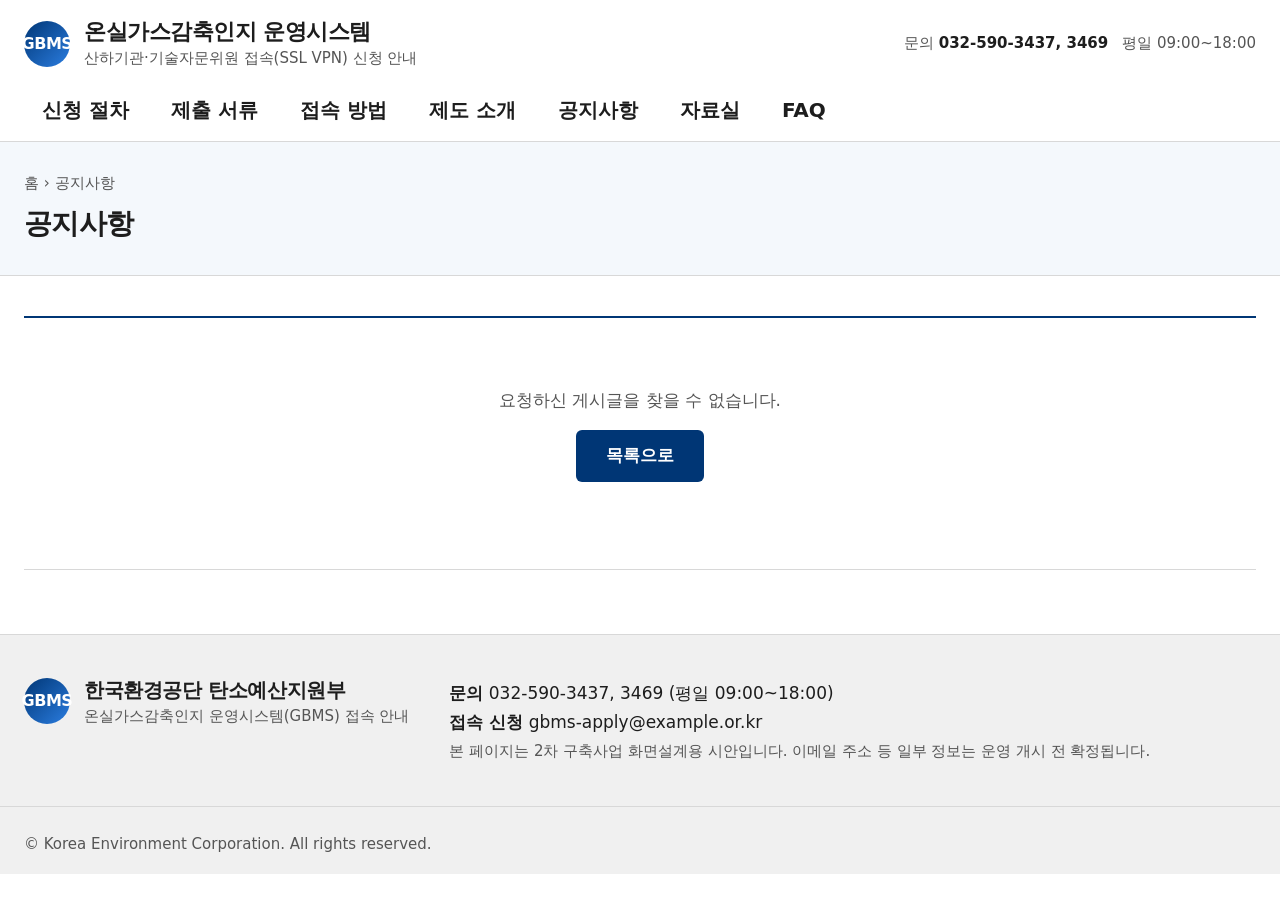
==== view.html @ cc0be550 "Remove government banner from view.html Removed the government banner section from the HTML." ====
<!DOCTYPE html>
<html lang="ko">
<head>
<meta charset="UTF-8">
<meta name="viewport" content="width=device-width, initial-scale=1">
<title>게시글 | 온실가스감축인지 운영시스템 접속 안내</title>
<link rel="icon" href="data:image/svg+xml,%3Csvg xmlns=%27http://www.w3.org/2000/svg%27 viewBox=%270 0 32 32%27%3E%3Crect width=%2732%27 height=%2732%27 rx=%278%27 fill=%27%230b4da2%27/%3E%3Ctext x=%2716%27 y=%2721%27 font-size=%2713%27 font-family=%27sans-serif%27 font-weight=%27700%27 fill=%27%23fff%27 text-anchor=%27middle%27%3EG%3C/text%3E%3C/svg%3E">
<link rel="stylesheet" href="style.css">
<script src="data/site.js" defer></script>
<script src="data/posts.js" defer></script>
<script src="assets/app.js" defer></script>
</head>
<body>

<a class="skip" href="#main">본문 바로가기</a>

<header>
  <div class="wrap">
    <div class="head-top">
      <div class="brand">
        <div class="emblem" data-site="emblem" aria-hidden="true"></div>
        <a href="index.html">
          <b data-site="name"></b>
          <small data-site="subtitle"></small>
        </a>
      </div>
      <div class="head-util">
        <span>문의 <span class="tel" data-site="tel"></span></span>
        <span data-site="telHours"></span>
      </div>
    </div>
    <nav class="gnb" aria-label="주요 메뉴">
      <a href="index.html#apply">신청 절차</a>
      <a href="index.html#docs">제출 서류</a>
      <a href="index.html#access">접속 방법</a>
      <a href="index.html#intro">제도 소개</a>
      <a href="index.html#notice">공지사항</a>
      <a href="index.html#files">자료실</a>
      <a href="index.html#faq">FAQ</a>
    </nav>
  </div>
</header>

<main id="main">
  <div class="page-head">
    <div class="wrap">
      <nav class="crumb" aria-label="현재 위치"><a href="index.html">홈</a> › <span id="crumbBoard">게시판</span></nav>
      <h1 id="boardTitle">게시판</h1>
    </div>
  </div>

  <div class="post">
    <div class="wrap" id="app"></div>
  </div>
</main>

<footer>
  <div class="wrap">
    <div class="foot-inner">
      <div class="foot-brand">
        <div class="emblem" data-site="emblem" aria-hidden="true"></div>
        <div>
          <b data-site="org"></b>
          <span data-site="utilbarNote"></span>
        </div>
      </div>
      <div class="foot-info">
        <address data-site="address"></address>
        <p><span class="label">문의</span> <span data-site="tel"></span> (<span data-site="telHours"></span>)</p>
        <p><span class="label">접속 신청</span> <span data-site="email"></span></p>
        <p class="hint" data-site="draftNotice"></p>
      </div>
    </div>
  </div>
  <div class="foot-bottom">
    <div class="wrap">
      <p class="copyright" data-site="copyright"></p>
    </div>
  </div>
</footer>

</body>
</html>
---- style.css ----
/* ══════════════════════════════════════════════════════════════════
   온실가스감축인지 운영시스템 접속 안내 — 공용 스타일

   타이포·여백·상하단 구조는 정부 누리집 표준(고용노동부 기준)에 맞췄습니다.
     본문 17px / 행간 1.5 / 본문색 #1d1d1d / 본문폭 1280px
     전자정부 배너 15px · 헤더 유틸 15px · 주메뉴 20px Bold
     푸터 배경 #f0f0f0 · 구분선 #d8d8d8 · 기본 남색 #003675
   색만 바꾸려면 아래 :root 값만 수정하세요.
   ══════════════════════════════════════════════════════════════════ */
:root{
  /* 정부 누리집 표준 계열 */
  --navy:#003675;        /* 기본 남색 */
  --navy-dark:#00264f;
  --navy-700:#0b4da2;
  --navy-500:#2b7de0;
  --tint-100:#e6eef7;
  --tint-050:#f4f8fc;
  --banner:#edf1f5;      /* 전자정부 배너 띠 */
  --footer-bg:#f0f0f0;
  --line:#d8d8d8;
  --line-soft:#e7ecf1;
  --text:#1d1d1d;
  --muted:#555;          /* 흰 배경 대비 7.5:1 */
  --off:#6b7280;
  --white:#fff;
  --radius:8px;
  --shadow:0 1px 2px rgba(0,54,117,.06), 0 8px 24px rgba(0,54,117,.06);
  --wrap:1280px;
  --header-h:92px;
}
*{box-sizing:border-box}
html{scroll-behavior:smooth}
@media (prefers-reduced-motion:reduce){
  html{scroll-behavior:auto}
  *{animation-duration:.01ms !important;transition-duration:.01ms !important}
}
body{
  margin:0;
  font-family:"Pretendard GOV","Pretendard","맑은 고딕","Malgun Gothic","Apple SD Gothic Neo",system-ui,sans-serif;
  color:var(--text);background:var(--white);
  font-size:17px;line-height:1.5;
  -webkit-text-size-adjust:100%;
}
a{color:var(--navy);text-decoration:none}
a:hover{text-decoration:underline}
.wrap{width:100%;max-width:var(--wrap);margin:0 auto;padding:0 24px}
.muted{color:var(--muted)}
.off{color:var(--off)}

:focus-visible{outline:3px solid var(--navy-500);outline-offset:2px;border-radius:3px}

.sr-only{position:absolute;width:1px;height:1px;margin:-1px;padding:0;overflow:hidden;clip:rect(0 0 0 0);white-space:nowrap;border:0}
.skip{position:absolute;left:-9999px;top:0;z-index:100;background:var(--navy);color:#fff;padding:10px 20px;border-radius:0 0 6px 0;font-weight:700}
.skip:focus{left:0;text-decoration:none}

section,[id]{scroll-margin-top:var(--header-h)}

/* ── 전자정부 배너 (정부 누리집 공통 안내 띠) ── */
.govbar{background:var(--banner);font-size:15px;color:var(--text)}
.govbar .wrap{display:flex;align-items:center;min-height:32px;padding-top:6px;padding-bottom:6px;gap:8px}

/* ── 헤더 ── */
header{background:var(--white);border-bottom:1px solid var(--line);position:sticky;top:0;z-index:50}
.head-top{display:flex;align-items:center;justify-content:space-between;gap:20px;padding:18px 0 14px}
.brand{display:flex;align-items:center;gap:14px}
.emblem{
  width:46px;height:46px;border-radius:50%;flex:none;
  background:linear-gradient(135deg,var(--navy),var(--navy-500));
  display:flex;align-items:center;justify-content:center;
  color:#fff;font-weight:800;font-size:16px;letter-spacing:-.5px;
}
.brand a{color:inherit}
.brand a:hover{text-decoration:none}
.brand b{display:block;font-size:22px;font-weight:700;letter-spacing:-.5px;color:var(--text);line-height:1.3}
.brand small{display:block;color:var(--muted);font-size:15px}
.head-util{display:flex;align-items:center;gap:14px;font-size:15px;color:var(--muted);flex-wrap:wrap;justify-content:flex-end}
.head-util .tel{color:var(--text);font-weight:700}

nav.gnb{display:flex;gap:6px;flex-wrap:wrap;padding-bottom:4px}
nav.gnb a{padding:12px 18px;font-size:20px;font-weight:700;color:var(--text);border-radius:4px;line-height:1.5}
nav.gnb a:hover{color:var(--navy);background:var(--tint-050);text-decoration:none}
nav.gnb a[aria-current]{color:var(--navy);box-shadow:inset 0 -3px 0 var(--navy)}

/* ── 히어로 ── */
.hero{
  background:
    radial-gradient(1000px 300px at 85% -10%, rgba(43,125,224,.3), transparent 60%),
    linear-gradient(120deg,var(--navy-dark),var(--navy) 55%,var(--navy-700));
  color:#fff;padding:60px 0 56px;
}
.hero-grid{display:grid;grid-template-columns:1.25fr .9fr;gap:36px;align-items:center}
.hero .tag{display:inline-block;background:rgba(255,255,255,.14);border:1px solid rgba(255,255,255,.3);padding:6px 14px;border-radius:999px;font-size:15px;margin-bottom:18px}
.hero h1{margin:0 0 16px;font-size:38px;line-height:1.3;letter-spacing:-1px;font-weight:700}
.hero p{margin:0;max-width:700px;color:#e2ecf8;font-size:17px}
.hero-btns{display:flex;gap:10px;flex-wrap:wrap;margin-top:28px}
.btn{display:inline-flex;align-items:center;justify-content:center;gap:8px;padding:14px 24px;border-radius:6px;font-weight:700;font-size:17px;border:1px solid transparent}
.btn-primary{background:#fff;color:var(--navy)}
.btn-primary:hover{background:#e9f0f8;text-decoration:none}
.btn-ghost{border-color:rgba(255,255,255,.55);color:#fff}
.btn-ghost:hover{background:rgba(255,255,255,.12);text-decoration:none;color:#fff}

.apply-box{background:#fff;color:var(--text);border-radius:10px;padding:26px;box-shadow:0 14px 40px rgba(0,20,48,.35)}
.apply-box h2{margin:0 0 6px;font-size:20px;color:var(--navy);letter-spacing:-.4px}
.apply-box .sub{margin:0 0 16px;font-size:15px;color:var(--muted)}
.apply-box ol{margin:0 0 18px;padding:0;list-style:none;counter-reset:mini}
.apply-box li{counter-increment:mini;display:flex;gap:12px;align-items:flex-start;padding:11px 0;border-top:1px dashed var(--line);font-size:16px}
.apply-box li:first-child{border-top:0}
.apply-box li::before{content:counter(mini);flex:none;width:24px;height:24px;border-radius:50%;background:var(--navy);color:#fff;font-size:13px;font-weight:700;display:inline-flex;align-items:center;justify-content:center;margin-top:2px}
.apply-box li b{color:var(--navy)}
.apply-box .btns{display:grid;gap:9px}
.btn-block{width:100%}
.btn-strong{background:var(--navy);color:#fff}
.btn-strong:hover{background:var(--navy-700);text-decoration:none;color:#fff}
.btn-soft{background:var(--tint-050);color:var(--navy);border-color:var(--line)}
.btn-soft:hover{background:var(--tint-100);text-decoration:none}
.apply-box .tip{font-size:14px;color:var(--muted);margin:12px 0 0;text-align:center}

/* ── 섹션 공통 ── */
section{padding:64px 0;border-top:1px solid var(--line-soft)}
section:first-of-type{border-top:0}
.bg-tint{background:var(--tint-050)}
.sec-head{margin-bottom:30px}
.sec-head .eyebrow{margin:0;color:var(--navy-700);font-weight:700;font-size:15px;letter-spacing:.6px}
.sec-head h2{margin:8px 0 10px;font-size:30px;font-weight:700;letter-spacing:-.8px;line-height:1.35}
.sec-head p{margin:0;color:var(--muted);font-size:17px}

/* ── 카드 ── */
.grid{display:grid;gap:18px}
.grid-3{grid-template-columns:repeat(3,1fr)}
.card{background:var(--white);border:1px solid var(--line);border-radius:var(--radius);padding:26px;box-shadow:var(--shadow)}
.card h3{margin:0 0 10px;font-size:19px;font-weight:700;color:var(--navy)}
.card p{margin:0;color:var(--muted);font-size:16px}
.note{margin-top:20px;background:var(--tint-050);border:1px solid var(--line);border-left:4px solid var(--navy);border-radius:6px;padding:18px 20px;font-size:16px}
.bg-tint .note{background:#fff}
.note b{color:var(--navy)}
.note ul{margin:10px 0 0;padding-left:20px}
.note li{margin:4px 0}

/* ── 신청 대상 ── */
.who-grid{display:grid;grid-template-columns:repeat(2,1fr);gap:18px}
.who{border:1px solid var(--line);border-radius:var(--radius);padding:24px 26px;background:#fff;box-shadow:var(--shadow)}
.who.yes{border-top:4px solid var(--navy)}
.who.no{border-top:4px solid #b6bfc9;background:#fafbfc}
.who .lbl{display:inline-block;font-size:14px;font-weight:700;padding:4px 12px;border-radius:999px;margin-bottom:12px}
.who.yes .lbl{background:var(--tint-100);color:var(--navy)}
.who.no .lbl{background:#e4e7ea;color:#4a5460}
.who h3{margin:0 0 10px;font-size:20px;font-weight:700}
.who p{margin:0;font-size:16px;color:var(--muted)}
.who ul{margin:12px 0 0;padding-left:20px;font-size:16px}
.who li{margin:4px 0}

/* ── 절차 스텝 ── */
.steps{counter-reset:step;display:grid;gap:16px;grid-template-columns:repeat(3,1fr);list-style:none;margin:0;padding:0}
.step{background:#fff;border:1px solid var(--line);border-radius:var(--radius);padding:24px;box-shadow:var(--shadow)}
.step::before{
  counter-increment:step;content:counter(step,decimal-leading-zero);
  display:inline-flex;align-items:center;justify-content:center;
  width:32px;height:32px;border-radius:50%;background:var(--navy);color:#fff;
  font-size:15px;font-weight:700;margin-bottom:12px;
}
.step h3{margin:0 0 8px;font-size:18px;font-weight:700}
.step p{margin:0;font-size:16px;color:var(--muted)}
.step .actor{display:inline-block;margin-top:12px;font-size:14px;font-weight:700;background:var(--tint-100);color:var(--navy);padding:4px 11px;border-radius:999px}

/* ── 제출 서류 ── */
.docs{display:grid;grid-template-columns:repeat(2,1fr);gap:18px}
.doc{display:flex;gap:18px;border:1px solid var(--line);border-radius:var(--radius);padding:24px;background:#fff;box-shadow:var(--shadow)}
.doc .no{flex:none;width:48px;height:48px;border-radius:8px;background:var(--navy);color:#fff;font-weight:700;font-size:20px;display:flex;align-items:center;justify-content:center}
.doc h3{margin:0 0 6px;font-size:18px;font-weight:700}
.doc p{margin:0;font-size:16px;color:var(--muted)}
.doc .meta{margin-top:12px;display:flex;gap:9px;flex-wrap:wrap;align-items:center;font-size:15px}
.chip{display:inline-block;background:var(--tint-050);border:1px solid var(--line);border-radius:4px;padding:4px 10px;color:#33465c}

.submit{margin-top:20px;display:grid;grid-template-columns:1.1fr .9fr;overflow:hidden;border:1px solid var(--line);border-radius:var(--radius);background:#fff;box-shadow:var(--shadow)}
.submit > div{padding:26px 28px}
.submit .to{background:var(--navy);color:#fff}
.submit .to h3{margin:0 0 12px;font-size:16px;color:#c6daf1;font-weight:600}
.submit .to .mail{display:inline-block;font-size:24px;font-weight:700;letter-spacing:-.4px;word-break:break-all;color:#fff}
.submit .to p{margin:10px 0 0;font-size:15px;color:#c6daf1}
.submit .to .pending{font-size:14px;color:#9fbde0}
.submit .how h3{margin:0 0 10px;font-size:18px;font-weight:700;color:var(--navy)}
.submit .how ul{margin:0;padding-left:20px;font-size:16px}
.submit .how li{margin:5px 0}

/* ── 접속 방법 ── */
.flow{display:grid;grid-template-columns:repeat(4,1fr);gap:14px;margin:0;padding:0;list-style:none;counter-reset:flow}
.flow li{border:1px solid var(--line);border-radius:6px;padding:20px;background:#fff;text-align:center}
.flow li b{display:block;color:var(--navy);font-size:17px;font-weight:700;margin-bottom:6px}
.flow li b::before{counter-increment:flow;content:counter(flow,decimal-leading-zero) ". "}
.flow li span{font-size:15px;color:var(--muted)}

/* ── 테이블 ── */
.tbl-wrap{width:100%;overflow-x:auto;border:1px solid var(--line);border-radius:var(--radius);background:#fff}
table{width:100%;border-collapse:collapse;font-size:16px}
caption{text-align:left;padding:16px 18px;font-weight:700;font-size:17px;color:var(--navy);border-bottom:1px solid var(--line);background:var(--tint-050)}
caption.sr-only{padding:0}
thead th{background:var(--tint-050);color:var(--text);font-weight:700;font-size:16px;padding:14px;border-bottom:1px solid var(--line);text-align:center;white-space:nowrap}
tbody td{padding:14px;border-bottom:1px solid var(--line-soft);text-align:center}
tbody tr:last-child td{border-bottom:0}
tbody tr:hover{background:#f7fafd}
td.subj{text-align:left;font-weight:500}
td.subj a{color:var(--text)}
td.subj a:hover{color:var(--navy)}
.col-no{width:80px}.col-writer{width:180px}.col-date{width:130px}.col-type{width:110px}.col-dl{width:100px}

.badge{display:inline-block;font-size:13px;font-weight:700;padding:3px 9px;border-radius:3px;margin-right:7px;vertical-align:2px}
.badge-notice{background:#fbe9e7;color:#a8321f}
.badge-new{background:var(--tint-100);color:var(--navy)}
.badge-file{background:#e6f1e7;color:#1f5c23}
.pin td{background:#fafcfe}
.ext{display:inline-block;min-width:56px;font-size:13px;font-weight:700;padding:4px 9px;border-radius:3px;background:#eef1f4;color:#44546a}
.ext.hwpx{background:#e5edf8;color:var(--navy)}
.ext.pdf{background:#fbe9e7;color:#a8321f}
.dl{font-weight:700;color:var(--navy)}
.dl.na{color:var(--off);font-weight:600}

.board-top{display:flex;justify-content:space-between;align-items:flex-end;gap:12px;margin-bottom:14px;flex-wrap:wrap}
.board-top .cnt{margin:0;font-size:16px;color:var(--muted)}
.board-top .cnt b{color:var(--navy)}

/* ── FAQ · 접기 ── */
details{border:1px solid var(--line);border-radius:6px;background:#fff;padding:18px 20px;margin-bottom:12px}
details[open]{background:var(--tint-050)}
.bg-tint details[open]{background:#fff}
summary{cursor:pointer;font-weight:700;font-size:17px;color:var(--navy);list-style:none}
summary::-webkit-details-marker{display:none}
#faq summary::before{content:"Q  ";color:var(--navy-700);font-weight:700}
details p{margin:12px 0 0;color:#333;font-size:16px}
details.more{margin-top:26px}
details.more .tbl-wrap{margin-top:16px}
.src{font-size:14px;color:var(--muted);margin-top:14px}

/* ── 문의 ── */
.contact{background:var(--tint-050)}
.contact .card{background:#fff}
.contact dl{margin:0;display:grid;grid-template-columns:92px 1fr;gap:9px 14px;font-size:16px}
.contact dt{color:var(--muted);font-weight:600}
.contact dd{margin:0}

/* ══════════════════════════════════════════════
   상세 페이지(view.html)
   ══════════════════════════════════════════════ */
.page-head{background:var(--tint-050);border-bottom:1px solid var(--line);padding:30px 0}
.crumb{font-size:15px;color:var(--muted)}
.crumb a{color:var(--muted)}
.page-head h1{margin:8px 0 0;font-size:28px;font-weight:700;letter-spacing:-.6px}

.post{padding:40px 0 64px}
.post-box{border-top:2px solid var(--navy);border-bottom:1px solid var(--line);background:#fff}
.post-title{padding:26px 28px 20px;border-bottom:1px solid var(--line)}
.post-title h2{margin:0;font-size:24px;font-weight:700;line-height:1.45;letter-spacing:-.5px}
.post-meta{display:flex;flex-wrap:wrap;gap:10px 30px;padding:14px 28px;background:var(--tint-050);border-bottom:1px solid var(--line);font-size:15px;color:var(--muted)}
.post-meta b{color:var(--text);font-weight:600;margin-right:7px}
.post-body{padding:32px 28px 38px;font-size:17px;line-height:1.75}
.post-body h3{margin:30px 0 12px;font-size:20px;font-weight:700;color:var(--navy)}
.post-body h3:first-child{margin-top:0}
.post-body p{margin:0 0 16px}
.post-body ul,.post-body ol{margin:0 0 18px;padding-left:24px}
.post-body li{margin:5px 0}
.post-body table{border:1px solid var(--line);margin:10px 0 20px;font-size:16px}
.post-body th{background:var(--tint-050);padding:12px 14px;border:1px solid var(--line);white-space:nowrap}
.post-body td{padding:12px 14px;border:1px solid var(--line);text-align:center}
.post-body td.l{text-align:left}
.post-body .quote{background:var(--tint-050);border-left:4px solid var(--navy);border-radius:0 6px 6px 0;padding:16px 20px;margin:0 0 20px;font-size:16px}

.post-files{padding:20px 28px;border-top:1px dashed var(--line);background:#fafcfe}
.post-files h3{margin:0 0 12px;font-size:16px;font-weight:700;color:var(--navy)}
.post-files ul{margin:0;padding:0;list-style:none}
.post-files li{display:flex;align-items:center;gap:9px;padding:8px 0;font-size:16px;flex-wrap:wrap}
.post-files .size{color:var(--muted);font-size:15px}
.ic{width:18px;height:18px;flex:none;color:var(--navy)}

.post-nav{border-top:1px solid var(--line)}
.post-nav div{display:flex;gap:16px;align-items:center;padding:14px 28px;border-bottom:1px solid var(--line-soft);font-size:16px}
.post-nav div:last-child{border-bottom:0}
.post-nav .lbl{flex:none;width:72px;color:var(--muted);font-size:15px}
.post-actions{display:flex;justify-content:flex-end;gap:10px;margin-top:26px;flex-wrap:wrap}
.btn-solid{background:var(--navy);color:#fff;padding:13px 30px;border-radius:6px;font-weight:700;font-size:17px;display:inline-flex;align-items:center;gap:6px}
.btn-solid:hover{background:var(--navy-700);color:#fff;text-decoration:none}
.empty{padding:70px 20px;text-align:center;color:var(--muted)}

/* ══════════ 푸터 (정부 누리집 표준 톤) ══════════ */
footer{background:var(--footer-bg);border-top:1px solid var(--line);color:var(--text);font-size:17px}
.foot-inner{display:flex;gap:40px;align-items:flex-start;justify-content:space-between;padding:40px 0;flex-wrap:wrap}
.foot-brand{display:flex;align-items:center;gap:14px;flex:none}
.foot-brand .emblem{width:46px;height:46px}
.foot-brand b{display:block;font-size:20px;font-weight:700;letter-spacing:-.4px}
.foot-brand span{display:block;font-size:15px;color:var(--muted)}
.foot-info{flex:1 1 420px}
.foot-info address{font-style:normal;margin:0 0 6px}
.foot-info p{margin:4px 0}
.foot-info .label{font-weight:700}
.foot-info .hint{font-size:15px;color:var(--muted)}
.foot-bottom{border-top:1px solid var(--line);padding:18px 0;font-size:15px;color:var(--muted)}
.foot-bottom .draft{margin:0}
.copyright{margin:8px 0 0;font-size:15px;color:var(--muted)}

/* ══════════ 반응형 ══════════ */
@media (max-width:1024px){
  .hero-grid,.grid-3,.steps,.flow{grid-template-columns:1fr}
  .steps,.grid-3,.flow{grid-template-columns:repeat(2,1fr)}
  nav.gnb a{font-size:18px;padding:11px 13px}
}
@media (max-width:640px){
  :root{--header-h:12px}
  body{font-size:16px}
  .wrap{padding:0 16px}
  .hero{padding:44px 0}
  .hero h1{font-size:28px}
  section{padding:44px 0}
  .sec-head h2{font-size:24px}
  .grid-3,.steps,.who-grid,.docs,.submit,.flow{grid-template-columns:1fr}
  .head-top{flex-direction:column;align-items:flex-start;gap:12px}
  .head-util{justify-content:flex-start}
  nav.gnb{width:100%;overflow-x:auto;flex-wrap:nowrap;gap:0}
  nav.gnb a{white-space:nowrap;padding:10px 12px;font-size:16px}
  header{position:static}
  .contact dl{grid-template-columns:80px 1fr}
  .post-title h2{font-size:20px}
  .post-body{padding:24px 18px 30px;font-size:16px}
  .post-meta,.post-files,.post-nav div{padding-left:18px;padding-right:18px}
  .post-title{padding:20px 18px 16px}
  .foot-inner{flex-direction:column;gap:20px;padding:32px 0}
  .col-no,.col-writer,.col-type{display:none}
  .tbl-wrap{overflow-x:visible}
}

/* ══════════ 인쇄 ══════════ */
@media print{
  .govbar,.head-util,.gnb,.skip,.hero-btns,.apply-box .btns,.post-actions,.post-nav{display:none}
  header{position:static;border-bottom:1px solid #999}
  .hero{background:none;color:#000;padding:20px 0}
  .hero h1,.hero p{color:#000}
  body{font-size:11pt;line-height:1.5}
  section{padding:18px 0;break-inside:avoid}
  .card,.step,.doc,.who,.tbl-wrap{box-shadow:none;break-inside:avoid}
  details{border:0;padding:0}
  details:not([open]) > *:not(summary){display:none}
  a[href^="http"]::after{content:" (" attr(href) ")";font-size:9pt;color:#555}
  footer{background:none;border-top:1px solid #999}
}
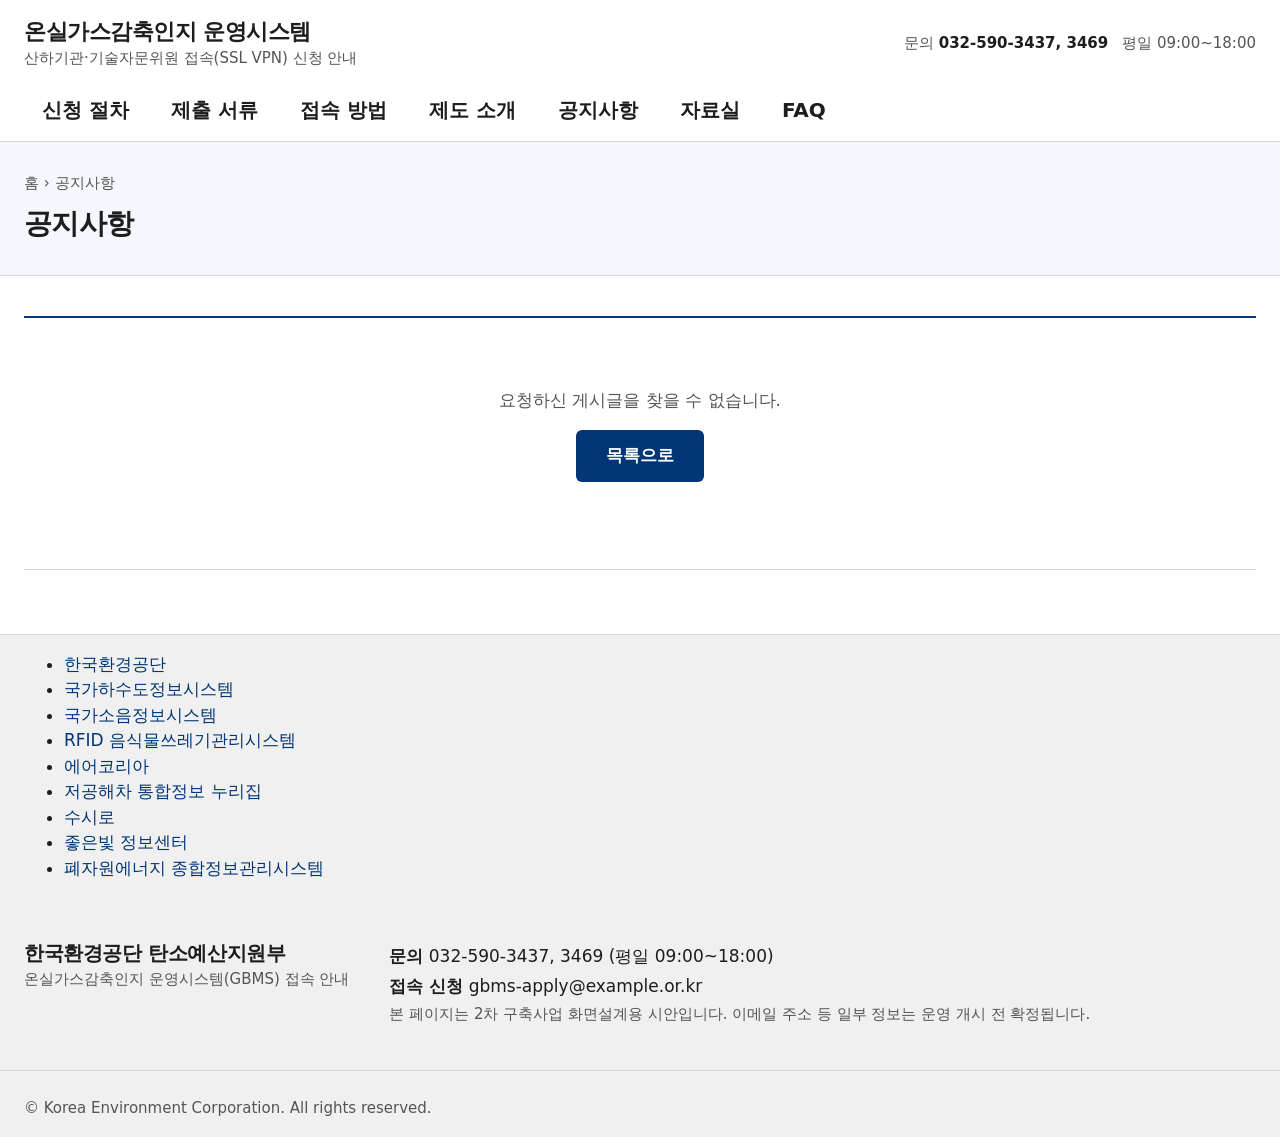
==== commit 208f1e8a: "Add footer with related links Added footer section with related website links." ====
--- a/view.html
+++ b/view.html
@@ -18,7 +18,6 @@
   <div class="wrap">
     <div class="head-top">
       <div class="brand">
-        <div class="emblem" data-site="emblem" aria-hidden="true"></div>
         <a href="index.html">
           <b data-site="name"></b>
           <small data-site="subtitle"></small>
@@ -55,10 +54,25 @@
 </main>
 
 <footer>
+  <div class="foot-sites">
+    <div class="wrap">
+      <h2 class="sr-only">관련 누리집</h2>
+      <ul>
+        <li><a href="https://www.keco.or.kr/web/index.do" target="_blank" rel="noopener">한국환경공단<span class="sr-only"> (새 창)</span></a></li>
+        <li><a href="https://www.hasudoinfo.or.kr/" target="_blank" rel="noopener">국가하수도정보시스템<span class="sr-only"> (새 창)</span></a></li>
+        <li><a href="https://www.noiseinfo.or.kr/index.jsp" target="_blank" rel="noopener">국가소음정보시스템<span class="sr-only"> (새 창)</span></a></li>
+        <li><a href="https://www.citywaste.or.kr/" target="_blank" rel="noopener">RFID 음식물쓰레기관리시스템<span class="sr-only"> (새 창)</span></a></li>
+        <li><a href="https://www.airkorea.or.kr/web/" target="_blank" rel="noopener">에어코리아<span class="sr-only"> (새 창)</span></a></li>
+        <li><a href="https://ev.or.kr/portal/main" target="_blank" rel="noopener">저공해차 통합정보 누리집<span class="sr-only"> (새 창)</span></a></li>
+        <li><a href="https://www.soosiro.or.kr/index.do" target="_blank" rel="noopener">수시로<span class="sr-only"> (새 창)</span></a></li>
+        <li><a href="https://www.goodlight.or.kr/main.do" target="_blank" rel="noopener">좋은빛 정보센터<span class="sr-only"> (새 창)</span></a></li>
+        <li><a href="https://www.srf-info.or.kr/" target="_blank" rel="noopener">폐자원에너지 종합정보관리시스템<span class="sr-only"> (새 창)</span></a></li>
+      </ul>
+    </div>
+  </div>
   <div class="wrap">
     <div class="foot-inner">
       <div class="foot-brand">
-        <div class="emblem" data-site="emblem" aria-hidden="true"></div>
         <div>
           <b data-site="org"></b>
           <span data-site="utilbarNote"></span>
--- a/style.css
+++ b/style.css
@@ -15,7 +15,6 @@
   --navy-500:#2b7de0;
   --tint-100:#e6eef7;
   --tint-050:#f4f8fc;
-  --banner:#edf1f5;      /* 전자정부 배너 띠 */
   --footer-bg:#f0f0f0;
   --line:#d8d8d8;
   --line-soft:#e7ecf1;
@@ -54,10 +53,6 @@
 .skip:focus{left:0;text-decoration:none}
 
 section,[id]{scroll-margin-top:var(--header-h)}
-
-/* ── 전자정부 배너 (정부 누리집 공통 안내 띠) ── */
-.govbar{background:var(--banner);font-size:15px;color:var(--text)}
-.govbar .wrap{display:flex;align-items:center;min-height:32px;padding-top:6px;padding-bottom:6px;gap:8px}
 
 /* ── 헤더 ── */
 header{background:var(--white);border-bottom:1px solid var(--line);position:sticky;top:0;z-index:50}
@@ -327,7 +322,7 @@
 
 /* ══════════ 인쇄 ══════════ */
 @media print{
-  .govbar,.head-util,.gnb,.skip,.hero-btns,.apply-box .btns,.post-actions,.post-nav{display:none}
+  .head-util,.gnb,.skip,.hero-btns,.apply-box .btns,.post-actions,.post-nav{display:none}
   header{position:static;border-bottom:1px solid #999}
   .hero{background:none;color:#000;padding:20px 0}
   .hero h1,.hero p{color:#000}
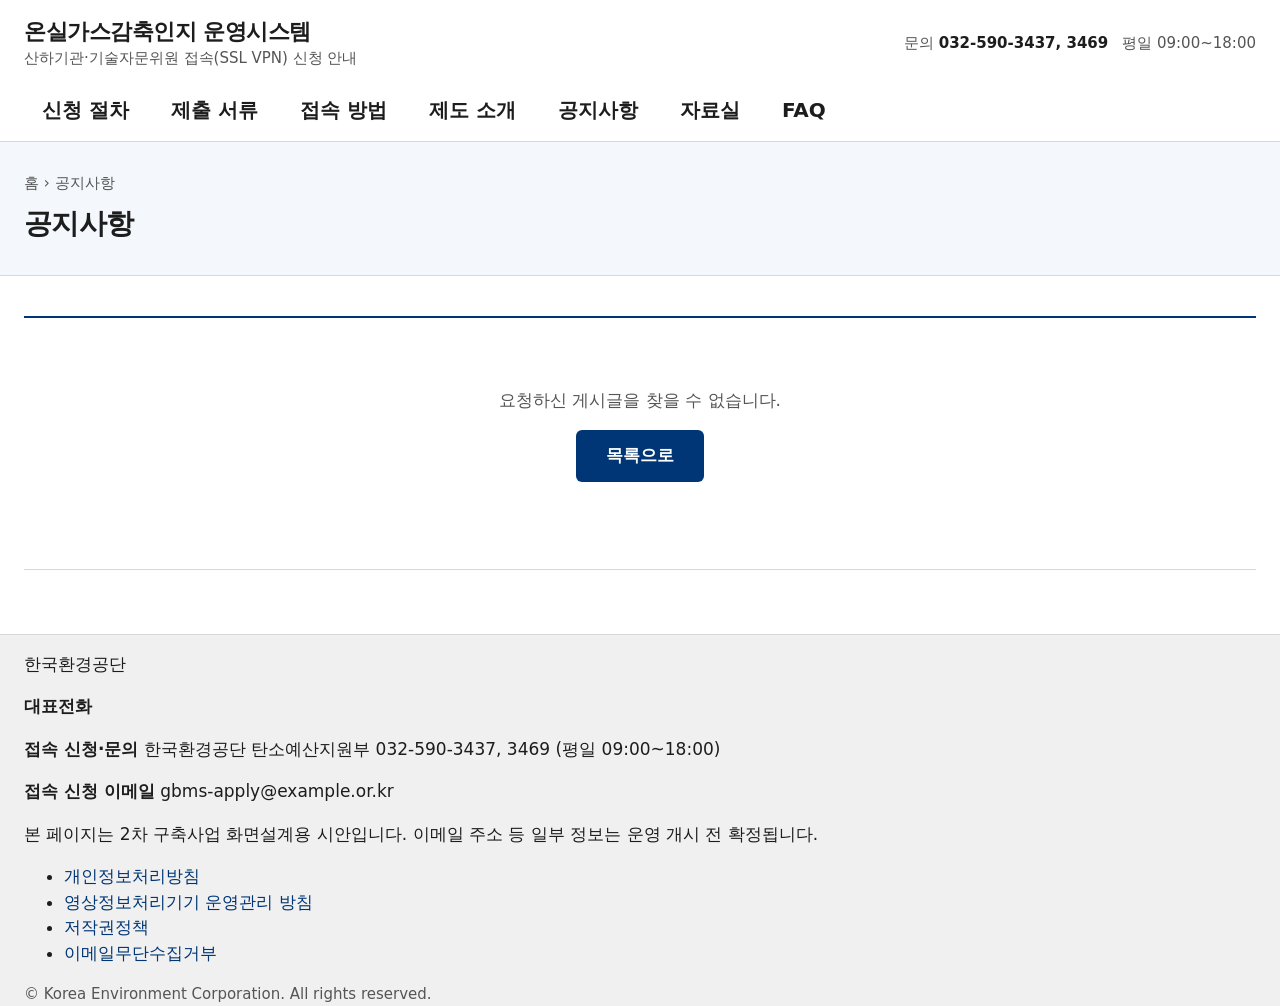
==== commit 53968df7: "Refactor footer section and add logo Removed several footer links and added a logo section with cont" ====
--- a/view.html
+++ b/view.html
@@ -54,42 +54,29 @@
 </main>
 
 <footer>
-  <div class="foot-sites">
-    <div class="wrap">
-      <h2 class="sr-only">관련 누리집</h2>
-      <ul>
-        <li><a href="https://www.keco.or.kr/web/index.do" target="_blank" rel="noopener">한국환경공단<span class="sr-only"> (새 창)</span></a></li>
-        <li><a href="https://www.hasudoinfo.or.kr/" target="_blank" rel="noopener">국가하수도정보시스템<span class="sr-only"> (새 창)</span></a></li>
-        <li><a href="https://www.noiseinfo.or.kr/index.jsp" target="_blank" rel="noopener">국가소음정보시스템<span class="sr-only"> (새 창)</span></a></li>
-        <li><a href="https://www.citywaste.or.kr/" target="_blank" rel="noopener">RFID 음식물쓰레기관리시스템<span class="sr-only"> (새 창)</span></a></li>
-        <li><a href="https://www.airkorea.or.kr/web/" target="_blank" rel="noopener">에어코리아<span class="sr-only"> (새 창)</span></a></li>
-        <li><a href="https://ev.or.kr/portal/main" target="_blank" rel="noopener">저공해차 통합정보 누리집<span class="sr-only"> (새 창)</span></a></li>
-        <li><a href="https://www.soosiro.or.kr/index.do" target="_blank" rel="noopener">수시로<span class="sr-only"> (새 창)</span></a></li>
-        <li><a href="https://www.goodlight.or.kr/main.do" target="_blank" rel="noopener">좋은빛 정보센터<span class="sr-only"> (새 창)</span></a></li>
-        <li><a href="https://www.srf-info.or.kr/" target="_blank" rel="noopener">폐자원에너지 종합정보관리시스템<span class="sr-only"> (새 창)</span></a></li>
-      </ul>
-    </div>
-  </div>
   <div class="wrap">
-    <div class="foot-inner">
-      <div class="foot-brand">
-        <div>
-          <b data-site="org"></b>
-          <span data-site="utilbarNote"></span>
-        </div>
-      </div>
-      <div class="foot-info">
-        <address data-site="address"></address>
-        <p><span class="label">문의</span> <span data-site="tel"></span> (<span data-site="telHours"></span>)</p>
-        <p><span class="label">접속 신청</span> <span data-site="email"></span></p>
-        <p class="hint" data-site="draftNotice"></p>
-      </div>
-    </div>
-  </div>
-  <div class="foot-bottom">
-    <div class="wrap">
-      <p class="copyright" data-site="copyright"></p>
-    </div>
+    <p class="foot-logo">
+      <!-- 운영기관 로고: files/logo_keco.png (190x51 권장) 를 넣으면 자동으로 표시됩니다.
+           파일이 없으면 아래 기관명 텍스트가 대신 나옵니다. -->
+      <img src="files/logo_keco.png" alt="한국환경공단"
+           onerror="this.parentNode.classList.add('no-img');this.remove()">
+      <span>한국환경공단</span>
+    </p>
+
+    <address data-site="address"></address>
+    <p><b>대표전화</b> <span data-site="telMain"></span></p>
+    <p><b>접속 신청·문의</b> <span data-site="org"></span> <span data-site="tel"></span> (<span data-site="telHours"></span>)</p>
+    <p><b>접속 신청 이메일</b> <span data-site="email"></span></p>
+    <p class="hint" data-site="draftNotice"></p>
+
+    <ul class="foot-policy">
+      <li><a class="em" href="https://www.keco.or.kr/web/lay1/S1T6C1348/sublink.do" target="_blank" rel="noopener">개인정보처리방침</a></li>
+      <li><a href="https://www.keco.or.kr/web/lay1/S1T1416C1484/contents.do" target="_blank" rel="noopener">영상정보처리기기 운영관리 방침</a></li>
+      <li><a href="https://www.keco.or.kr/web/lay1/S1T6C1349/contents.do" target="_blank" rel="noopener">저작권정책</a></li>
+      <li><a href="https://www.keco.or.kr/web/lay1/S1T6C1350/contents.do" target="_blank" rel="noopener">이메일무단수집거부</a></li>
+    </ul>
+
+    <p class="copyright" data-site="copyright"></p>
   </div>
 </footer>
 
--- a/style.css
+++ b/style.css
@@ -58,12 +58,6 @@
 header{background:var(--white);border-bottom:1px solid var(--line);position:sticky;top:0;z-index:50}
 .head-top{display:flex;align-items:center;justify-content:space-between;gap:20px;padding:18px 0 14px}
 .brand{display:flex;align-items:center;gap:14px}
-.emblem{
-  width:46px;height:46px;border-radius:50%;flex:none;
-  background:linear-gradient(135deg,var(--navy),var(--navy-500));
-  display:flex;align-items:center;justify-content:center;
-  color:#fff;font-weight:800;font-size:16px;letter-spacing:-.5px;
-}
 .brand a{color:inherit}
 .brand a:hover{text-decoration:none}
 .brand b{display:block;font-size:22px;font-weight:700;letter-spacing:-.5px;color:var(--text);line-height:1.3}
@@ -278,8 +272,7 @@
 footer{background:var(--footer-bg);border-top:1px solid var(--line);color:var(--text);font-size:17px}
 .foot-inner{display:flex;gap:40px;align-items:flex-start;justify-content:space-between;padding:40px 0;flex-wrap:wrap}
 .foot-brand{display:flex;align-items:center;gap:14px;flex:none}
-.foot-brand .emblem{width:46px;height:46px}
-.foot-brand b{display:block;font-size:20px;font-weight:700;letter-spacing:-.4px}
+.foot-brand .foot-brand b{display:block;font-size:20px;font-weight:700;letter-spacing:-.4px}
 .foot-brand span{display:block;font-size:15px;color:var(--muted)}
 .foot-info{flex:1 1 420px}
 .foot-info address{font-style:normal;margin:0 0 6px}
@@ -289,6 +282,14 @@
 .foot-bottom{border-top:1px solid var(--line);padding:18px 0;font-size:15px;color:var(--muted)}
 .foot-bottom .draft{margin:0}
 .copyright{margin:8px 0 0;font-size:15px;color:var(--muted)}
+
+/* ── 하단 관련 누리집 ── */
+.foot-sites{background:#fff;border-top:1px solid var(--line)}
+.foot-sites .wrap{padding-top:16px;padding-bottom:16px}
+.foot-sites ul{display:flex;gap:10px;margin:0;padding:0 0 4px;list-style:none;overflow-x:auto}
+.foot-sites li{flex:none}
+.foot-sites a{position:relative;display:flex;align-items:center;justify-content:center;min-width:190px;height:40px;padding:0 16px;border:1px solid var(--line);border-radius:4px;color:#33465c;font-size:14px;font-weight:600;white-space:nowrap}
+.foot-sites a:hover{border-color:var(--navy);color:var(--navy);text-decoration:none}
 
 /* ══════════ 반응형 ══════════ */
 @media (max-width:1024px){
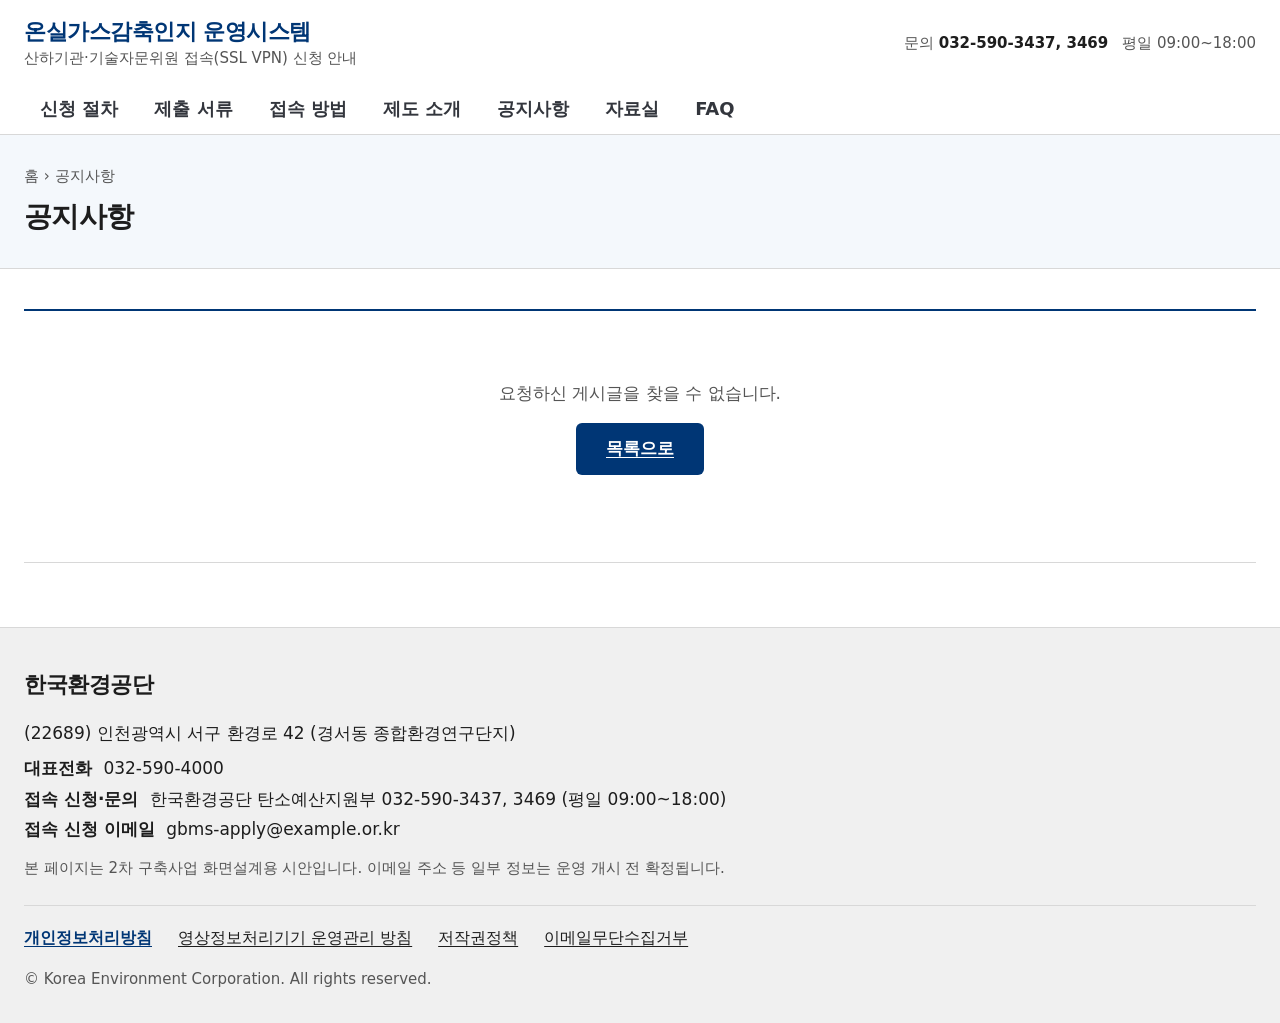
==== commit 498acf09: "헤더·접근성 개선: 메뉴 밑줄 각지게, 메뉴 색·크기 완화, 사이트명 남색, 이메일 미표시 버그 수정 - 주메뉴: border-radius 제거, ::after 3px 각진 밑줄," ====
--- a/view.html
+++ b/view.html
@@ -70,10 +70,10 @@
     <p class="hint" data-site="draftNotice"></p>
 
     <ul class="foot-policy">
-      <li><a class="em" href="https://www.keco.or.kr/web/lay1/S1T6C1348/sublink.do" target="_blank" rel="noopener">개인정보처리방침</a></li>
-      <li><a href="https://www.keco.or.kr/web/lay1/S1T1416C1484/contents.do" target="_blank" rel="noopener">영상정보처리기기 운영관리 방침</a></li>
-      <li><a href="https://www.keco.or.kr/web/lay1/S1T6C1349/contents.do" target="_blank" rel="noopener">저작권정책</a></li>
-      <li><a href="https://www.keco.or.kr/web/lay1/S1T6C1350/contents.do" target="_blank" rel="noopener">이메일무단수집거부</a></li>
+      <li><a class="em" href="https://www.keco.or.kr/web/lay1/S1T6C1348/sublink.do" target="_blank" rel="noopener">개인정보처리방침<span class="sr-only"> (새 창 열림)</span></a></li>
+      <li><a href="https://www.keco.or.kr/web/lay1/S1T1416C1484/contents.do" target="_blank" rel="noopener">영상정보처리기기 운영관리 방침<span class="sr-only"> (새 창 열림)</span></a></li>
+      <li><a href="https://www.keco.or.kr/web/lay1/S1T6C1349/contents.do" target="_blank" rel="noopener">저작권정책<span class="sr-only"> (새 창 열림)</span></a></li>
+      <li><a href="https://www.keco.or.kr/web/lay1/S1T6C1350/contents.do" target="_blank" rel="noopener">이메일무단수집거부<span class="sr-only"> (새 창 열림)</span></a></li>
     </ul>
 
     <p class="copyright" data-site="copyright"></p>
--- a/style.css
+++ b/style.css
@@ -19,6 +19,7 @@
   --line:#d8d8d8;
   --line-soft:#e7ecf1;
   --text:#1d1d1d;
+  --gnb:#33363d;         /* 주메뉴 글자색 (KRDS gray-80). 순검정보다 한 단계 부드럽게 */
   --muted:#555;          /* 흰 배경 대비 7.5:1 */
   --off:#6b7280;
   --white:#fff;
@@ -42,6 +43,8 @@
 }
 a{color:var(--navy);text-decoration:none}
 a:hover{text-decoration:underline}
+/* 본문 안의 링크는 색만으로 구분하지 않도록 항상 밑줄 (KWCAG 1.3.3 / WCAG 1.4.1) */
+p a:not(.btn),li a:not(.btn),td a:not(.dl),dd a{text-decoration:underline;text-underline-offset:3px}
 .wrap{width:100%;max-width:var(--wrap);margin:0 auto;padding:0 24px}
 .muted{color:var(--muted)}
 .off{color:var(--off)}
@@ -60,15 +63,18 @@
 .brand{display:flex;align-items:center;gap:14px}
 .brand a{color:inherit}
 .brand a:hover{text-decoration:none}
-.brand b{display:block;font-size:22px;font-weight:700;letter-spacing:-.5px;color:var(--text);line-height:1.3}
+.brand b{display:block;font-size:22px;font-weight:700;letter-spacing:-.5px;color:var(--navy);line-height:1.3}
 .brand small{display:block;color:var(--muted);font-size:15px}
 .head-util{display:flex;align-items:center;gap:14px;font-size:15px;color:var(--muted);flex-wrap:wrap;justify-content:flex-end}
 .head-util .tel{color:var(--text);font-weight:700}
 
-nav.gnb{display:flex;gap:6px;flex-wrap:wrap;padding-bottom:4px}
-nav.gnb a{padding:12px 18px;font-size:20px;font-weight:700;color:var(--text);border-radius:4px;line-height:1.5}
+/* 주메뉴 — 정부 디자인시스템(KRDS) 1차 메뉴 기준: 18px Bold, 진회색(#33363d), 현재 위치는 남색 + 각진 밑줄 */
+nav.gnb{display:flex;gap:4px;flex-wrap:wrap}
+nav.gnb a{position:relative;padding:12px 16px;font-size:18px;font-weight:700;color:var(--gnb);line-height:1.5;border-radius:0}
+nav.gnb a::after{content:"";position:absolute;left:16px;right:16px;bottom:0;height:3px;background:transparent}
 nav.gnb a:hover{color:var(--navy);background:var(--tint-050);text-decoration:none}
-nav.gnb a[aria-current]{color:var(--navy);box-shadow:inset 0 -3px 0 var(--navy)}
+nav.gnb a[aria-current]{color:var(--navy)}
+nav.gnb a[aria-current]::after{background:var(--navy)}
 
 /* ── 히어로 ── */
 .hero{
@@ -270,32 +276,26 @@
 
 /* ══════════ 푸터 (정부 누리집 표준 톤) ══════════ */
 footer{background:var(--footer-bg);border-top:1px solid var(--line);color:var(--text);font-size:17px}
-.foot-inner{display:flex;gap:40px;align-items:flex-start;justify-content:space-between;padding:40px 0;flex-wrap:wrap}
-.foot-brand{display:flex;align-items:center;gap:14px;flex:none}
-.foot-brand .foot-brand b{display:block;font-size:20px;font-weight:700;letter-spacing:-.4px}
-.foot-brand span{display:block;font-size:15px;color:var(--muted)}
-.foot-info{flex:1 1 420px}
-.foot-info address{font-style:normal;margin:0 0 6px}
-.foot-info p{margin:4px 0}
-.foot-info .label{font-weight:700}
-.foot-info .hint{font-size:15px;color:var(--muted)}
-.foot-bottom{border-top:1px solid var(--line);padding:18px 0;font-size:15px;color:var(--muted)}
-.foot-bottom .draft{margin:0}
-.copyright{margin:8px 0 0;font-size:15px;color:var(--muted)}
-
-/* ── 하단 관련 누리집 ── */
-.foot-sites{background:#fff;border-top:1px solid var(--line)}
-.foot-sites .wrap{padding-top:16px;padding-bottom:16px}
-.foot-sites ul{display:flex;gap:10px;margin:0;padding:0 0 4px;list-style:none;overflow-x:auto}
-.foot-sites li{flex:none}
-.foot-sites a{position:relative;display:flex;align-items:center;justify-content:center;min-width:190px;height:40px;padding:0 16px;border:1px solid var(--line);border-radius:4px;color:#33465c;font-size:14px;font-weight:600;white-space:nowrap}
-.foot-sites a:hover{border-color:var(--navy);color:var(--navy);text-decoration:none}
+footer .wrap{padding:40px 24px 32px}
+.foot-logo{margin:0 0 20px}
+.foot-logo img{display:block;height:51px;width:auto}
+.foot-logo span{display:none;font-size:22px;font-weight:700;letter-spacing:-.5px}
+.foot-logo.no-img span{display:block}
+footer address{font-style:normal;margin:0 0 10px}
+footer p{margin:5px 0}
+footer b{font-weight:700;margin-right:6px}
+footer .hint{margin-top:14px;font-size:15px;color:var(--muted)}
+.foot-policy{display:flex;flex-wrap:wrap;gap:12px 26px;margin:26px 0 0;padding:20px 0 0;list-style:none;border-top:1px solid var(--line);font-size:16px}
+.foot-policy a{color:var(--text)}
+.foot-policy a.em{color:var(--navy);font-weight:700}
+.copyright{margin:18px 0 0;font-size:15px;color:var(--muted)}
 
 /* ══════════ 반응형 ══════════ */
 @media (max-width:1024px){
   .hero-grid,.grid-3,.steps,.flow{grid-template-columns:1fr}
   .steps,.grid-3,.flow{grid-template-columns:repeat(2,1fr)}
-  nav.gnb a{font-size:18px;padding:11px 13px}
+  nav.gnb a{font-size:17px;padding:11px 13px}
+  nav.gnb a::after{left:13px;right:13px}
 }
 @media (max-width:640px){
   :root{--header-h:12px}
@@ -310,13 +310,14 @@
   .head-util{justify-content:flex-start}
   nav.gnb{width:100%;overflow-x:auto;flex-wrap:nowrap;gap:0}
   nav.gnb a{white-space:nowrap;padding:10px 12px;font-size:16px}
+  nav.gnb a::after{left:12px;right:12px}
   header{position:static}
   .contact dl{grid-template-columns:80px 1fr}
   .post-title h2{font-size:20px}
   .post-body{padding:24px 18px 30px;font-size:16px}
   .post-meta,.post-files,.post-nav div{padding-left:18px;padding-right:18px}
   .post-title{padding:20px 18px 16px}
-  .foot-inner{flex-direction:column;gap:20px;padding:32px 0}
+  footer .wrap{padding:32px 16px 28px}
   .col-no,.col-writer,.col-type{display:none}
   .tbl-wrap{overflow-x:visible}
 }
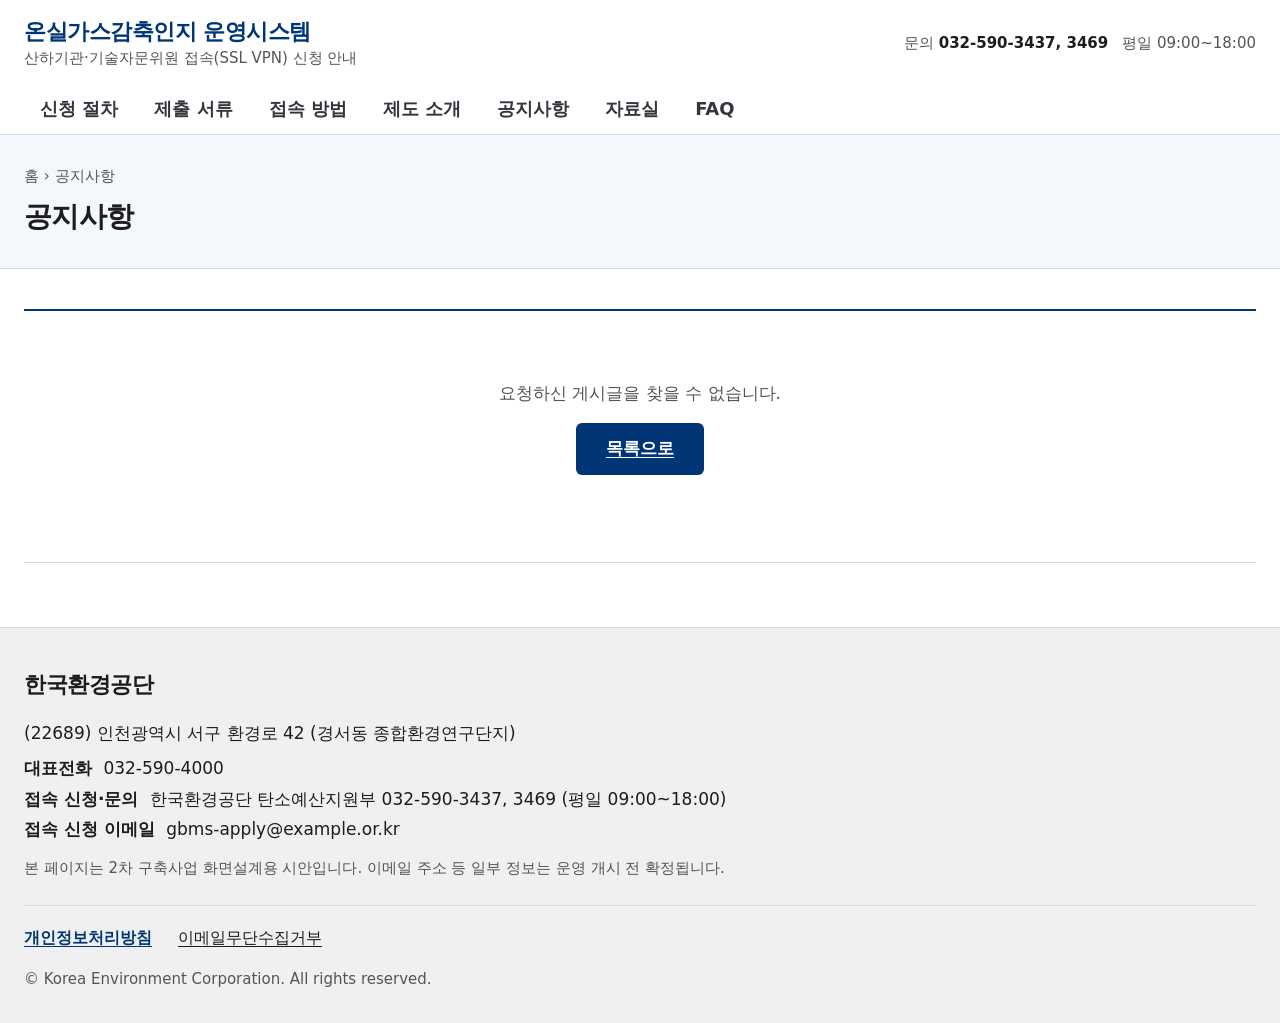
==== commit d46b7fa9: "푸터: 영상정보처리기기 운영관리 방침·저작권정책 링크 제거 Co-Authored-By: Claude Fable 5.1 <noreply@anthropic.com>" ====
--- a/view.html
+++ b/view.html
@@ -71,8 +71,6 @@
 
     <ul class="foot-policy">
       <li><a class="em" href="https://www.keco.or.kr/web/lay1/S1T6C1348/sublink.do" target="_blank" rel="noopener">개인정보처리방침<span class="sr-only"> (새 창 열림)</span></a></li>
-      <li><a href="https://www.keco.or.kr/web/lay1/S1T1416C1484/contents.do" target="_blank" rel="noopener">영상정보처리기기 운영관리 방침<span class="sr-only"> (새 창 열림)</span></a></li>
-      <li><a href="https://www.keco.or.kr/web/lay1/S1T6C1349/contents.do" target="_blank" rel="noopener">저작권정책<span class="sr-only"> (새 창 열림)</span></a></li>
       <li><a href="https://www.keco.or.kr/web/lay1/S1T6C1350/contents.do" target="_blank" rel="noopener">이메일무단수집거부<span class="sr-only"> (새 창 열림)</span></a></li>
     </ul>
 
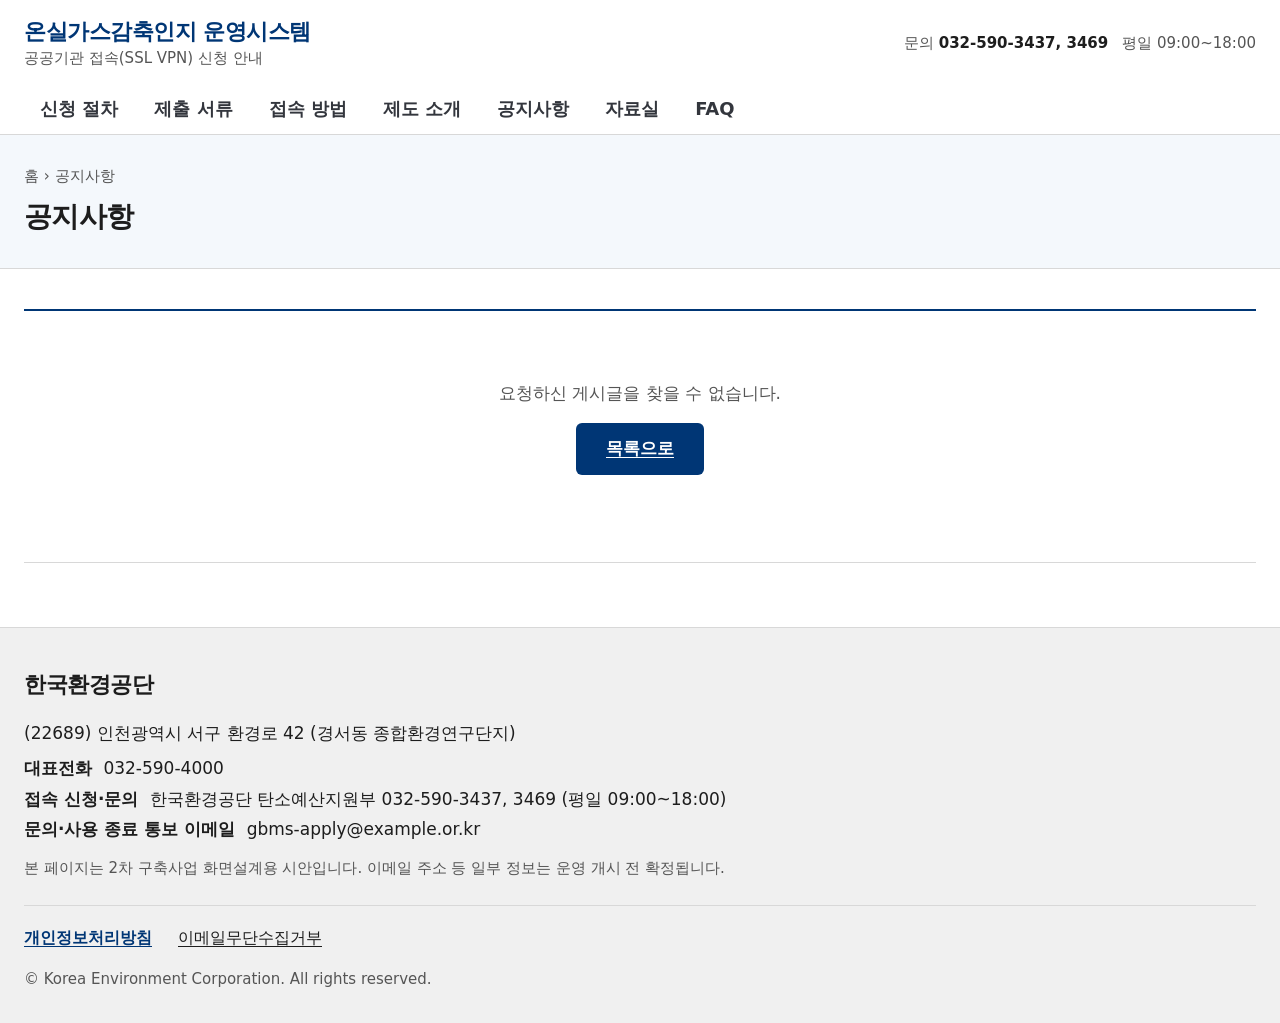
==== commit 4df17dd1: "신청 정책 변경: 공문 제출 전환, 재직증명서·기술자문위원 제외, 산하기관→공공기관, 사용 종료 안내, 서식 제1호 개정 Co-Authored-By: Claude Fable 5.2" ====
--- a/view.html
+++ b/view.html
@@ -66,7 +66,7 @@
     <address data-site="address"></address>
     <p><b>대표전화</b> <span data-site="telMain"></span></p>
     <p><b>접속 신청·문의</b> <span data-site="org"></span> <span data-site="tel"></span> (<span data-site="telHours"></span>)</p>
-    <p><b>접속 신청 이메일</b> <span data-site="email"></span></p>
+    <p><b>문의·사용 종료 통보 이메일</b> <span data-site="email"></span></p>
     <p class="hint" data-site="draftNotice"></p>
 
     <ul class="foot-policy">
--- a/style.css
+++ b/style.css
@@ -108,7 +108,6 @@
 .btn-strong:hover{background:var(--navy-700);text-decoration:none;color:#fff}
 .btn-soft{background:var(--tint-050);color:var(--navy);border-color:var(--line)}
 .btn-soft:hover{background:var(--tint-100);text-decoration:none}
-.apply-box .tip{font-size:14px;color:var(--muted);margin:12px 0 0;text-align:center}
 
 /* ── 섹션 공통 ── */
 section{padding:64px 0;border-top:1px solid var(--line-soft)}
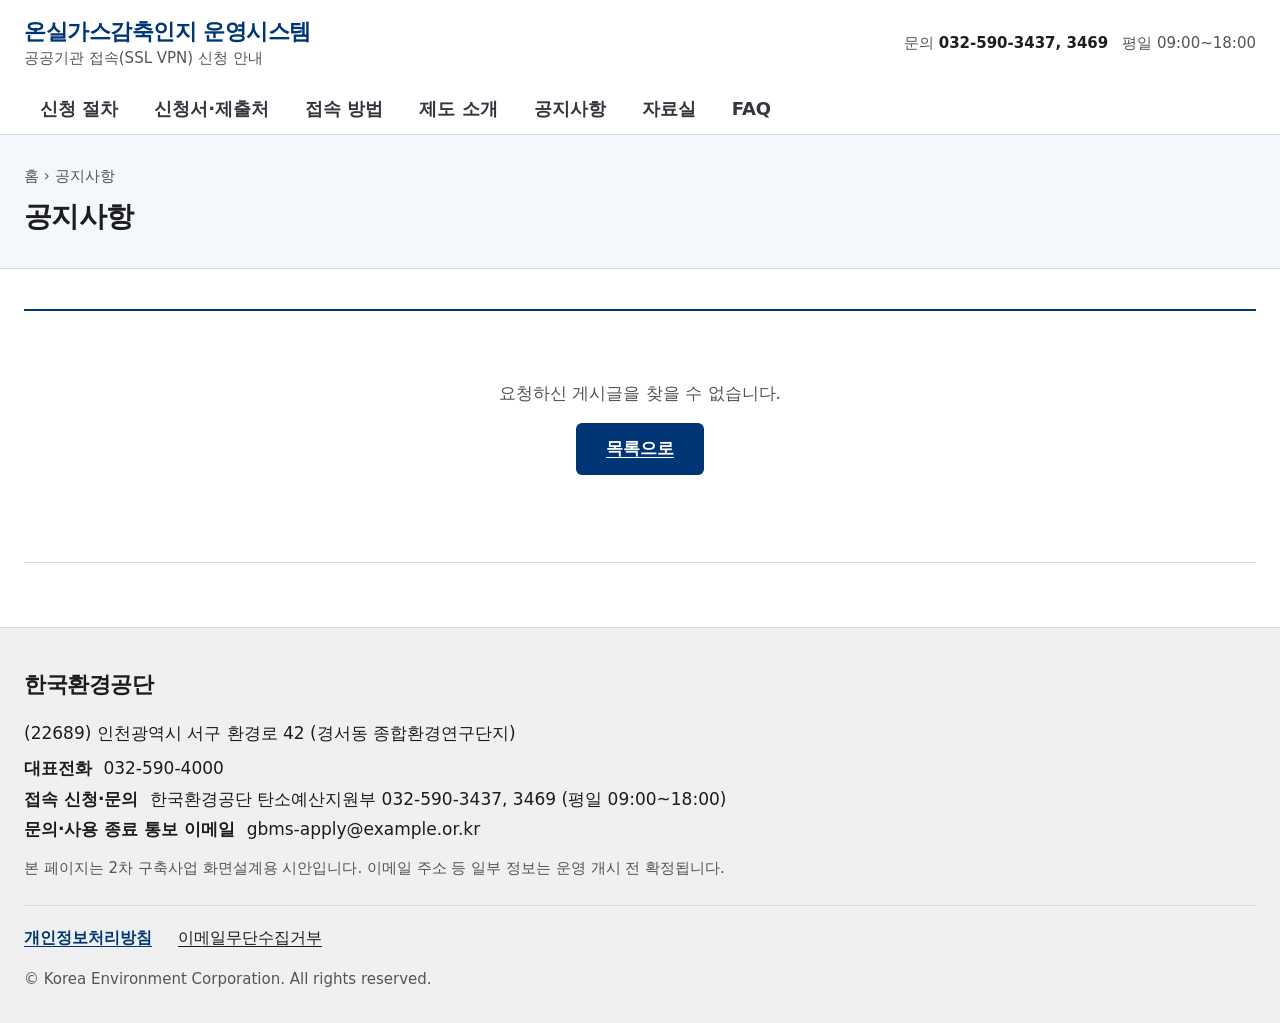
==== commit daa8ec2e: "제출 안내 단순화: 신청서 카드 하나로 통합, "제출 서류" 표현을 "신청서·제출처"로 통일 Co-Authored-By: Claude Fable 5.2 <noreply@anthro" ====
--- a/view.html
+++ b/view.html
@@ -30,7 +30,7 @@
     </div>
     <nav class="gnb" aria-label="주요 메뉴">
       <a href="index.html#apply">신청 절차</a>
-      <a href="index.html#docs">제출 서류</a>
+      <a href="index.html#docs">신청서·제출처</a>
       <a href="index.html#access">접속 방법</a>
       <a href="index.html#intro">제도 소개</a>
       <a href="index.html#notice">공지사항</a>
--- a/style.css
+++ b/style.css
@@ -157,9 +157,7 @@
 .step .actor{display:inline-block;margin-top:12px;font-size:14px;font-weight:700;background:var(--tint-100);color:var(--navy);padding:4px 11px;border-radius:999px}
 
 /* ── 제출 서류 ── */
-.docs{display:grid;grid-template-columns:repeat(2,1fr);gap:18px}
 .doc{display:flex;gap:18px;border:1px solid var(--line);border-radius:var(--radius);padding:24px;background:#fff;box-shadow:var(--shadow)}
-.doc .no{flex:none;width:48px;height:48px;border-radius:8px;background:var(--navy);color:#fff;font-weight:700;font-size:20px;display:flex;align-items:center;justify-content:center}
 .doc h3{margin:0 0 6px;font-size:18px;font-weight:700}
 .doc p{margin:0;font-size:16px;color:var(--muted)}
 .doc .meta{margin-top:12px;display:flex;gap:9px;flex-wrap:wrap;align-items:center;font-size:15px}
@@ -304,7 +302,7 @@
   .hero h1{font-size:28px}
   section{padding:44px 0}
   .sec-head h2{font-size:24px}
-  .grid-3,.steps,.who-grid,.docs,.submit,.flow{grid-template-columns:1fr}
+  .grid-3,.steps,.who-grid,.submit,.flow{grid-template-columns:1fr}
   .head-top{flex-direction:column;align-items:flex-start;gap:12px}
   .head-util{justify-content:flex-start}
   nav.gnb{width:100%;overflow-x:auto;flex-wrap:nowrap;gap:0}
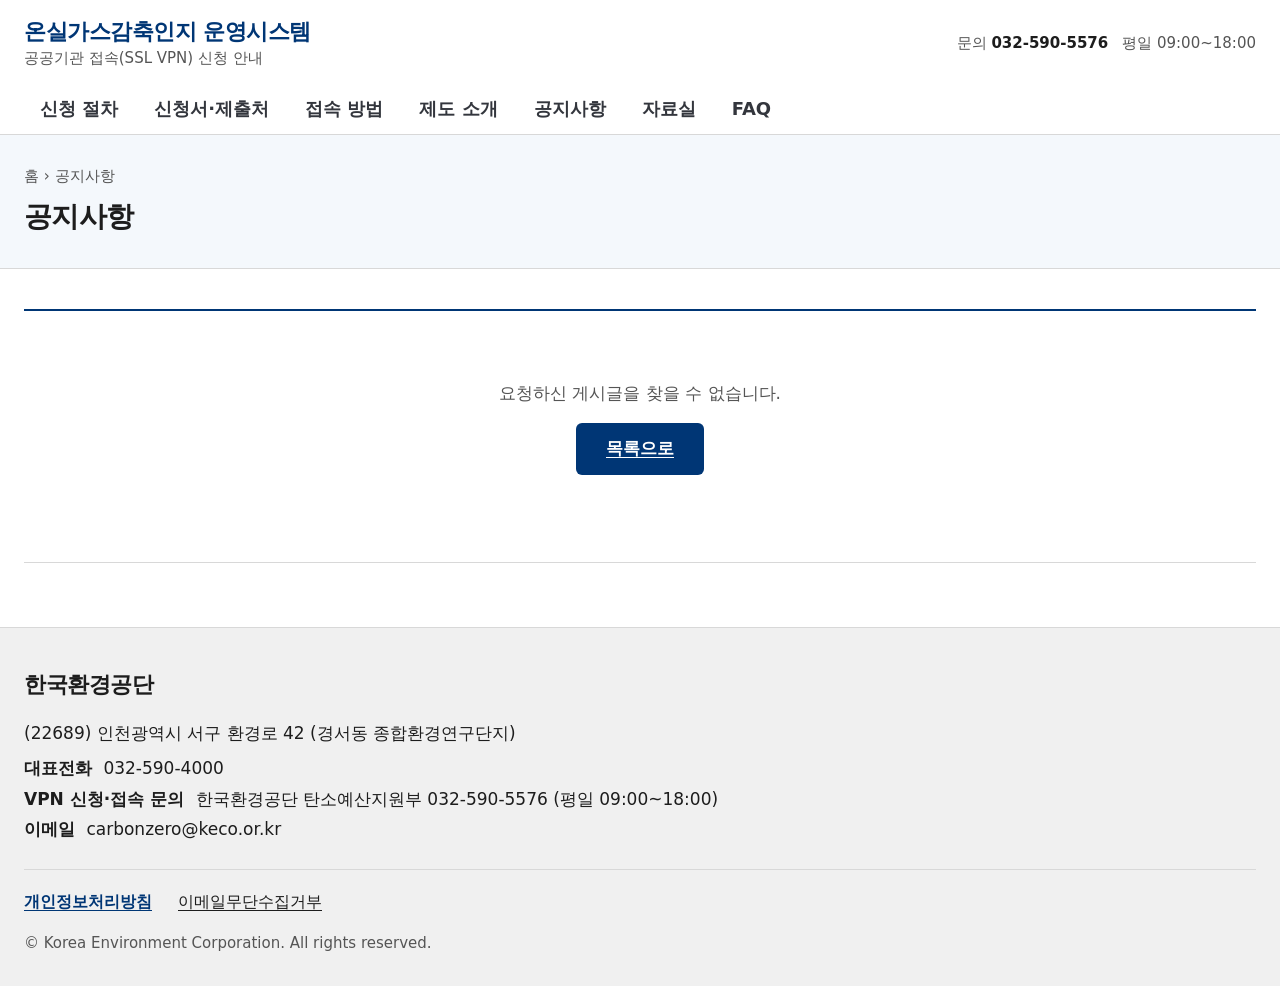
==== commit 9c7d0be3: "운영 정보 확정: 이메일·VPN 문의 전화 교체, 시안 문구 제거, 문의처를 공단 카드 하나로 정리 Co-Authored-By: Claude Fable 5.2 <noreply@an" ====
--- a/view.html
+++ b/view.html
@@ -65,8 +65,8 @@
 
     <address data-site="address"></address>
     <p><b>대표전화</b> <span data-site="telMain"></span></p>
-    <p><b>접속 신청·문의</b> <span data-site="org"></span> <span data-site="tel"></span> (<span data-site="telHours"></span>)</p>
-    <p><b>문의·사용 종료 통보 이메일</b> <span data-site="email"></span></p>
+    <p><b>VPN 신청·접속 문의</b> <span data-site="org"></span> <span data-site="tel"></span> (<span data-site="telHours"></span>)</p>
+    <p><b>이메일</b> <span data-site="email"></span></p>
     <p class="hint" data-site="draftNotice"></p>
 
     <ul class="foot-policy">
--- a/style.css
+++ b/style.css
@@ -225,7 +225,7 @@
 /* ── 문의 ── */
 .contact{background:var(--tint-050)}
 .contact .card{background:#fff}
-.contact dl{margin:0;display:grid;grid-template-columns:92px 1fr;gap:9px 14px;font-size:16px}
+.contact dl{margin:0;display:grid;grid-template-columns:170px 1fr;gap:9px 14px;font-size:16px}
 .contact dt{color:var(--muted);font-weight:600}
 .contact dd{margin:0}
 
@@ -282,6 +282,7 @@
 footer p{margin:5px 0}
 footer b{font-weight:700;margin-right:6px}
 footer .hint{margin-top:14px;font-size:15px;color:var(--muted)}
+footer .hint:empty{display:none}
 .foot-policy{display:flex;flex-wrap:wrap;gap:12px 26px;margin:26px 0 0;padding:20px 0 0;list-style:none;border-top:1px solid var(--line);font-size:16px}
 .foot-policy a{color:var(--text)}
 .foot-policy a.em{color:var(--navy);font-weight:700}
@@ -309,7 +310,8 @@
   nav.gnb a{white-space:nowrap;padding:10px 12px;font-size:16px}
   nav.gnb a::after{left:12px;right:12px}
   header{position:static}
-  .contact dl{grid-template-columns:80px 1fr}
+  .contact dl{grid-template-columns:1fr;gap:2px}
+  .contact dd{margin-bottom:10px}
   .post-title h2{font-size:20px}
   .post-body{padding:24px 18px 30px;font-size:16px}
   .post-meta,.post-files,.post-nav div{padding-left:18px;padding-right:18px}
